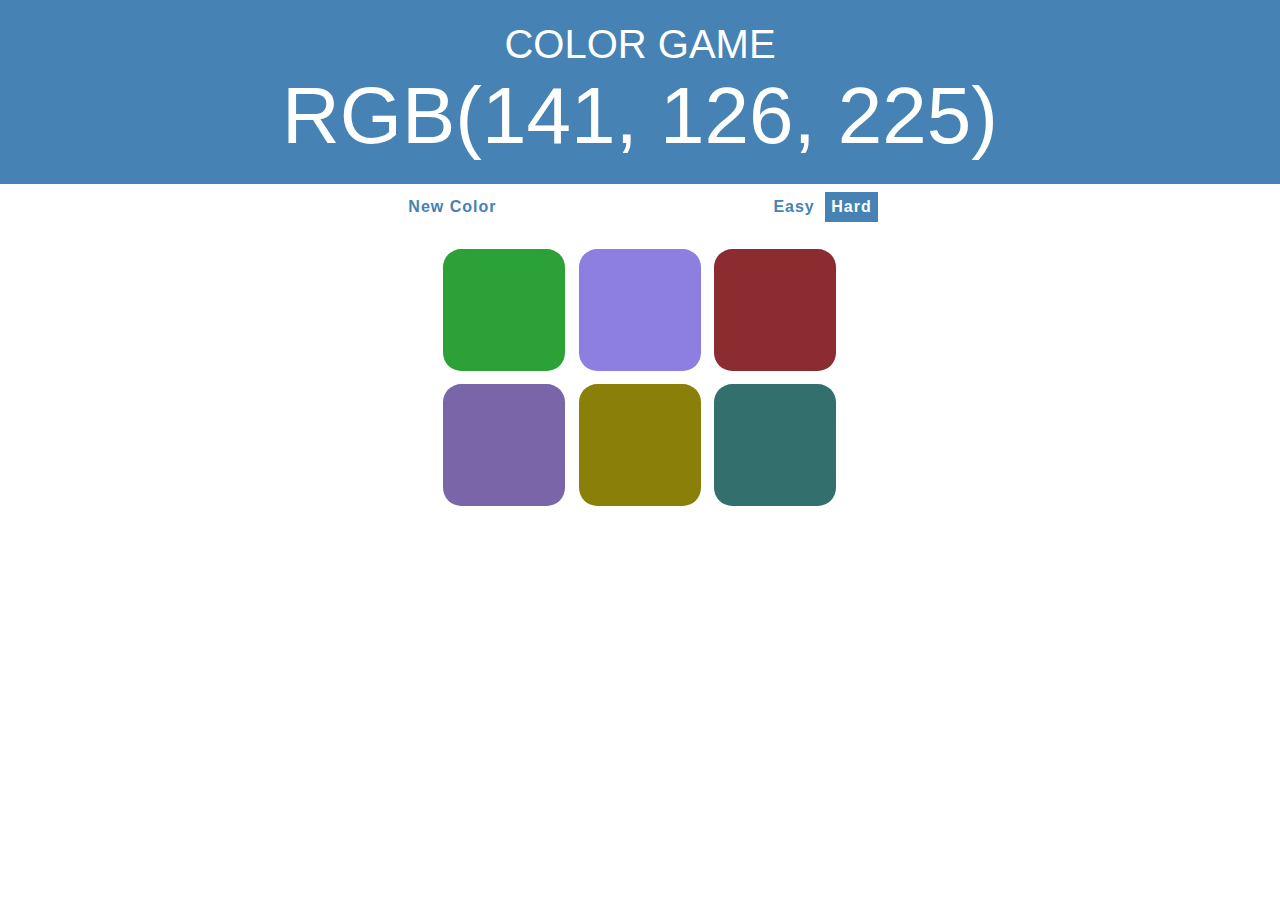
==== index.html @ 4901bb1a "Update index.html" ====
<!DOCTYPE html>
<html lang="en">

<head>
    <meta charset="UTF-8">
    <meta name="viewport" content="width=device-width, initial-scale=1.0">
    <title>Color Game</title>
    <link rel="stylesheet" href="colorGame.css">
    <link rel="stylesheet" href="https://stackpath.bootstrapcdn.com/bootstrap/4.5.2/css/bootstrap.min.css"
        integrity="sha384-JcKb8q3iqJ61gNV9KGb8thSsNjpSL0n8PARn9HuZOnIxN0hoP+VmmDGMN5t9UJ0Z" crossorigin="anonymous">

</head>

<body>

    <h1>Color Game
        <br>
        <span id="colorDisplay">RGB</span>
        </br>
    </h1>

    <div id="stripe">
        <button id="reset">New Color</button>
        <span id="message"> </span>
        <button id="easyBtn">Easy</button>
        <button class="selected" id="hardBtn">Hard</button>
    </div>

    <div class="row">
        <div class="col-md-4 mb-4" id="container">
            <div class="square"></div>
            <div class="square"></div>
            <div class="square"></div>
            <div class="square"></div>
            <div class="square"></div>
            <div class="square"></div>
        </div>
    </div>
    <script src="colorGame.js"></script>
</body>
</html>
---- colorGame.css ----
body{
    background-color : #232323;
    margin: 0;
    font-family: "Montserrat" ;

}

.square{
    width: 30%;
    background: darkcyan;
    padding-bottom: 30%;
    float: left;
    margin: 1.66%;
    border-radius: 15%;
    transition: background 0.5s;
    -webkit-transition: background 0.5s;
    -moz-transition: background 0.5s;
}

#container{
    width: 600px;
    margin: 20px auto;
}

h1{
    color: white;
    text-align: center;
    line-height: 1.1;
    background: steelblue;
    font-weight: normal;
    margin: 0;
    text-transform: uppercase;
    padding: 20px 0;
}

#colorDisplay{
    font-size: 200% ;
}

#message{
    display: inline-block;
    width: 20%;
}

#stripe{
    background-color: white;
    height: 30px;
    text-align: center;
    color:black;
}

.selected{
    background: steelblue;
    color: white;
}

 button{
     border: none;
     background: none;
     text-transform: uppercase;
     height: 100%;
     font-weight: 700;
     color: steelblue;
     letter-spacing: 1px;
     font-size: inherit;
     transition: all 0.5s;
     outline: none;
 }

 button:hover{
     color: white;
     background: steelblue;
 }
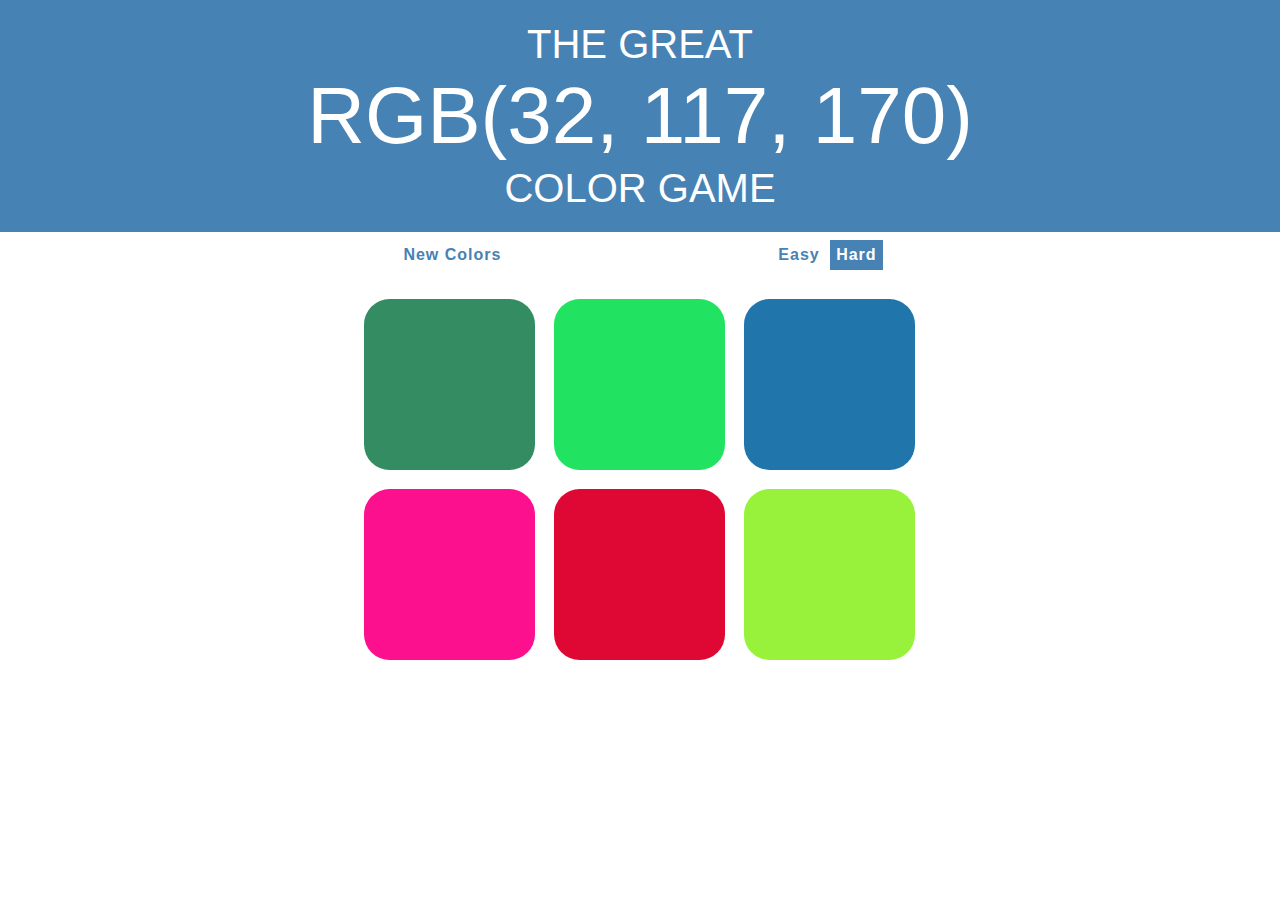
==== commit 9e41aeb8: "Rename colorGame.html to index.html" ====
--- a/index.html
+++ b/index.html
@@ -1,41 +1,35 @@
-<!DOCTYPE html>
-<html lang="en">
-
-<head>
-    <meta charset="UTF-8">
-    <meta name="viewport" content="width=device-width, initial-scale=1.0">
-    <title>Color Game</title>
-    <link rel="stylesheet" href="colorGame.css">
-    <link rel="stylesheet" href="https://stackpath.bootstrapcdn.com/bootstrap/4.5.2/css/bootstrap.min.css"
-        integrity="sha384-JcKb8q3iqJ61gNV9KGb8thSsNjpSL0n8PARn9HuZOnIxN0hoP+VmmDGMN5t9UJ0Z" crossorigin="anonymous">
-
-</head>
-
-<body>
-
-    <h1>Color Game
-        <br>
-        <span id="colorDisplay">RGB</span>
-        </br>
-    </h1>
-
-    <div id="stripe">
-        <button id="reset">New Color</button>
-        <span id="message"> </span>
-        <button id="easyBtn">Easy</button>
-        <button class="selected" id="hardBtn">Hard</button>
-    </div>
-
-    <div class="row">
-        <div class="col-md-4 mb-4" id="container">
-            <div class="square"></div>
-            <div class="square"></div>
-            <div class="square"></div>
-            <div class="square"></div>
-            <div class="square"></div>
-            <div class="square"></div>
-        </div>
-    </div>
-    <script src="colorGame.js"></script>
-</body>
-</html>
+<!DOCTYPE html>
+<html>
+<head>
+	<title>Color Game</title>
+	<link rel="stylesheet" type="text/css" href="colorGame.css">
+	<link rel="stylesheet" href="https://stackpath.bootstrapcdn.com/bootstrap/4.5.2/css/bootstrap.min.css" integrity="sha384-JcKb8q3iqJ61gNV9KGb8thSsNjpSL0n8PARn9HuZOnIxN0hoP+VmmDGMN5t9UJ0Z" crossorigin="anonymous">
+</head>
+<body>
+<h1>
+	The Great 
+	<br>
+	<span id="colorDisplay">RGB</span> 
+	<br>
+	Color Game
+</h1>
+
+<div id="stripe">
+	<button id="reset">New Colors</button>
+	<span id="message"></span>
+	<button class="mode">Easy</button>
+	<button class="mode selected">Hard</button>
+</div>
+
+	<div class="col-md-4 xl-2" id="container">
+		<div class="square"></div>
+		<div class="square"></div>
+		<div class="square"></div>
+		<div class="square"></div>
+		<div class="square"></div>
+		<div class="square"></div>
+	</div>
+
+<script type="text/javascript" src="colorGame.js"></script>
+</body>
+</html>
--- a/colorGame.css
+++ b/colorGame.css
@@ -1,73 +1,73 @@
-body{
-    background-color : #232323;
-    margin: 0;
-    font-family: "Montserrat" ;
-
-}
-
-.square{
-    width: 30%;
-    background: darkcyan;
-    padding-bottom: 30%;
-    float: left;
-    margin: 1.66%;
-    border-radius: 15%;
-    transition: background 0.5s;
-    -webkit-transition: background 0.5s;
-    -moz-transition: background 0.5s;
-}
-
-#container{
-    width: 600px;
-    margin: 20px auto;
-}
-
-h1{
-    color: white;
-    text-align: center;
-    line-height: 1.1;
-    background: steelblue;
-    font-weight: normal;
-    margin: 0;
-    text-transform: uppercase;
-    padding: 20px 0;
-}
-
-#colorDisplay{
-    font-size: 200% ;
-}
-
-#message{
-    display: inline-block;
-    width: 20%;
-}
-
-#stripe{
-    background-color: white;
-    height: 30px;
-    text-align: center;
-    color:black;
-}
-
-.selected{
-    background: steelblue;
-    color: white;
-}
-
- button{
-     border: none;
-     background: none;
-     text-transform: uppercase;
-     height: 100%;
-     font-weight: 700;
-     color: steelblue;
-     letter-spacing: 1px;
-     font-size: inherit;
-     transition: all 0.5s;
-     outline: none;
- }
-
- button:hover{
-     color: white;
-     background: steelblue;
- }+body {
+	margin: 0;
+	font-family: "Montserrat", "Avenir";
+}
+
+.square {
+	width: 30%;
+	background: purple;
+	padding-bottom: 30%;
+	float: left;
+	margin: 1.66%;
+	border-radius: 15%;
+	transition: background 0.6s;
+	-webkit-transition: background 0.6s;
+	-moz-transition: background 0.6s;
+}
+
+#container {
+	margin: 20px auto;
+	max-width: 600px;
+}
+
+h1 {
+	text-align: center;
+	line-height: 1.1;
+	font-weight: normal;
+	color: white;
+	background: steelblue;
+	margin: 0;
+	text-transform: uppercase;
+	padding: 20px 0;
+}
+
+#colorDisplay {
+	font-size: 200%;
+}
+
+#message {
+	display: inline-block;
+	width: 20%;
+}
+
+#stripe {
+	background: white;
+	height: 30px;
+	text-align: center;
+	color: black;
+}
+
+.selected {
+	color: white;
+	background: steelblue;
+}
+
+button {
+	border: none;
+	background: none;
+	text-transform: uppercase;
+	height: 100%;
+	font-weight: 700;
+	color: steelblue;
+	letter-spacing: 1px;
+	font-size: inherit;
+	transition: all 0.3s;
+	-webkit-transition: all 0.3s;
+	-moz-transition: all 0.3s;
+	outline: none;
+}
+
+button:hover {
+	color: white;
+	background: steelblue;
+}
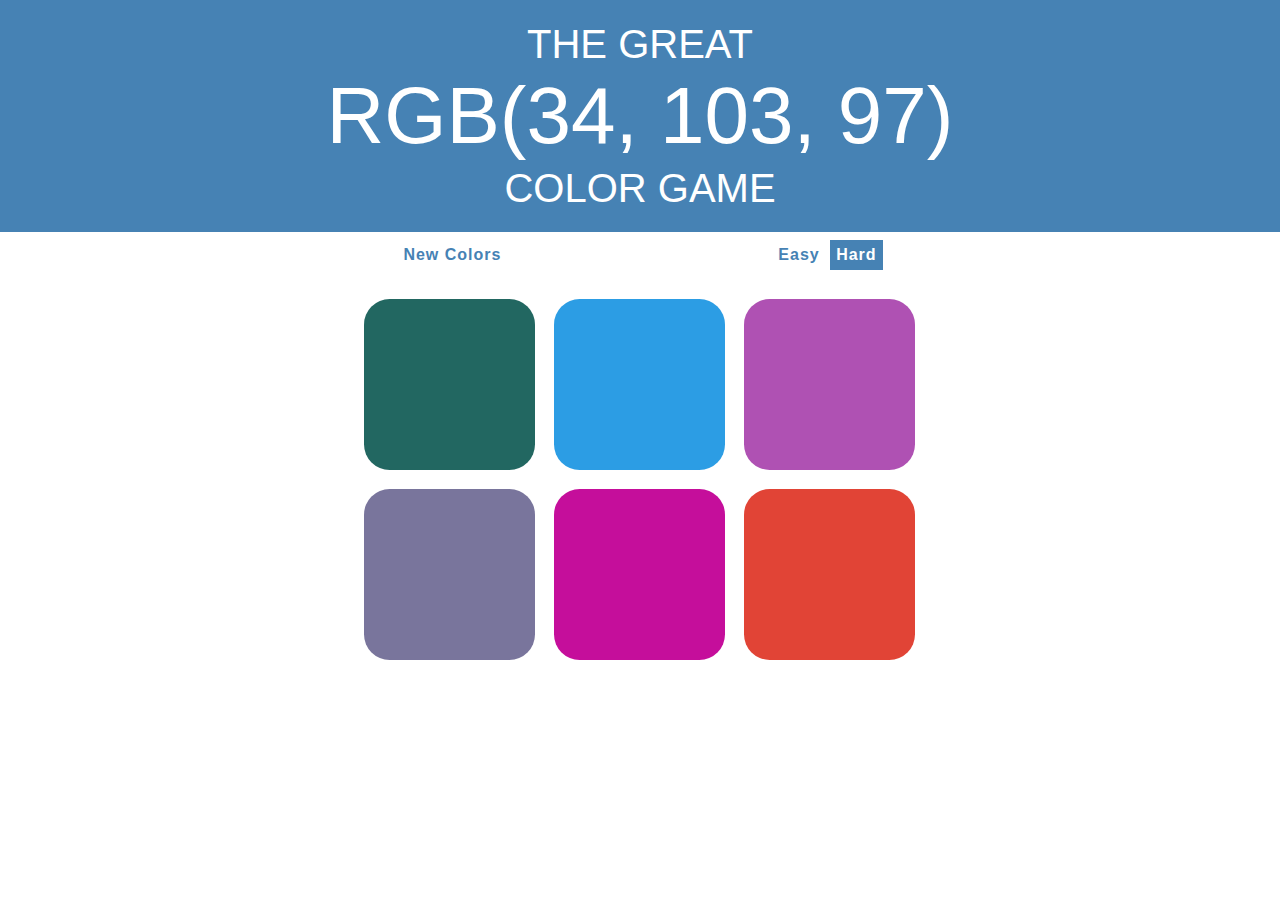
==== commit b2411ff4: "Update index.html" ====
--- a/index.html
+++ b/index.html
@@ -21,7 +21,7 @@
 	<button class="mode selected">Hard</button>
 </div>
 
-	<div class="col-md-4 xl-2" id="container">
+	<div class="col-xs-7 col-sm-6 col-lg-8" id="container">
 		<div class="square"></div>
 		<div class="square"></div>
 		<div class="square"></div>
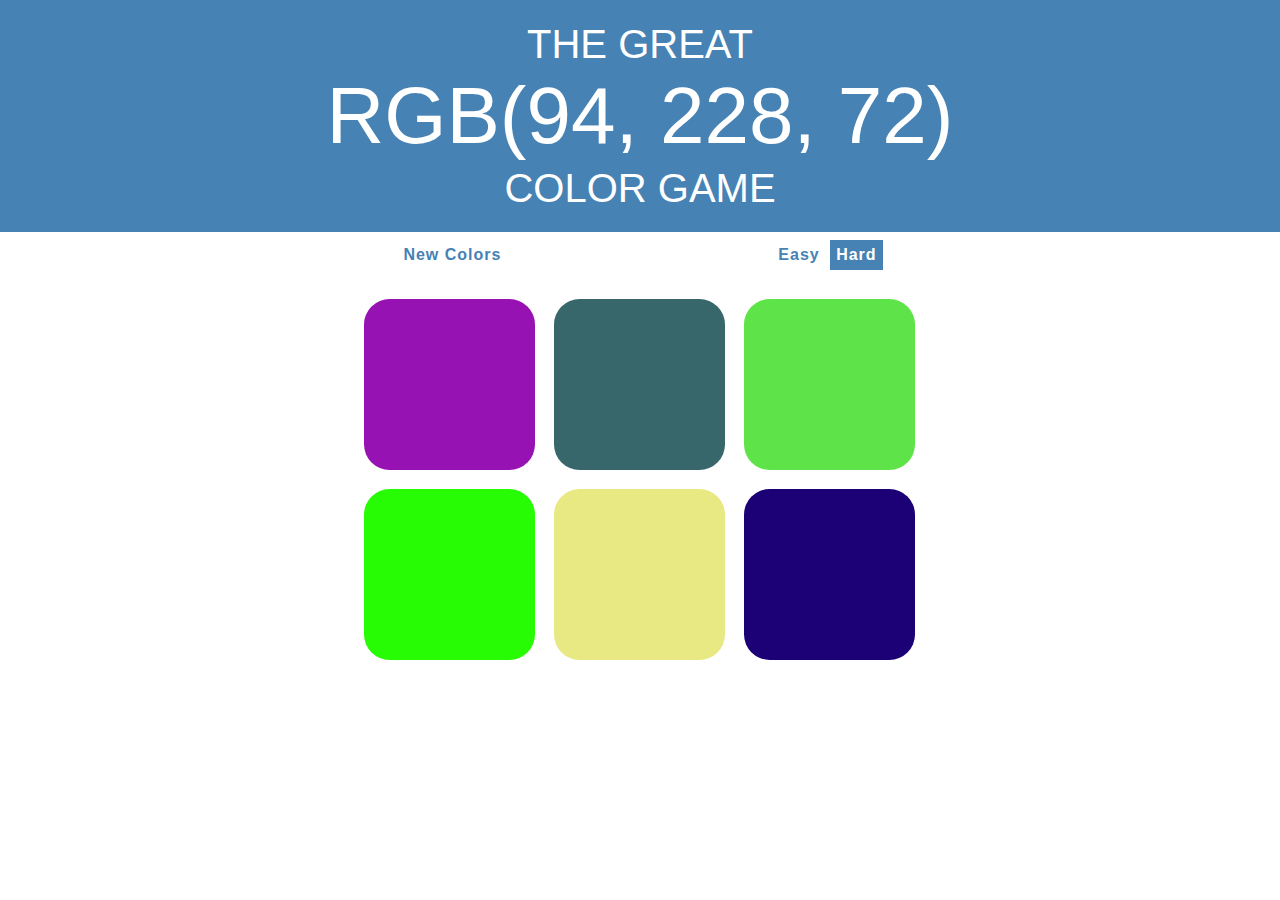
==== commit 4e3adcc4: "Update index.html" ====
--- a/index.html
+++ b/index.html
@@ -21,7 +21,7 @@
 	<button class="mode selected">Hard</button>
 </div>
 
-	<div class="col-xs-7 col-sm-6 col-lg-8" id="container">
+	<div class="col-xs-7 col-md-4 col-sm-6 col-lg-8" id="container">
 		<div class="square"></div>
 		<div class="square"></div>
 		<div class="square"></div>
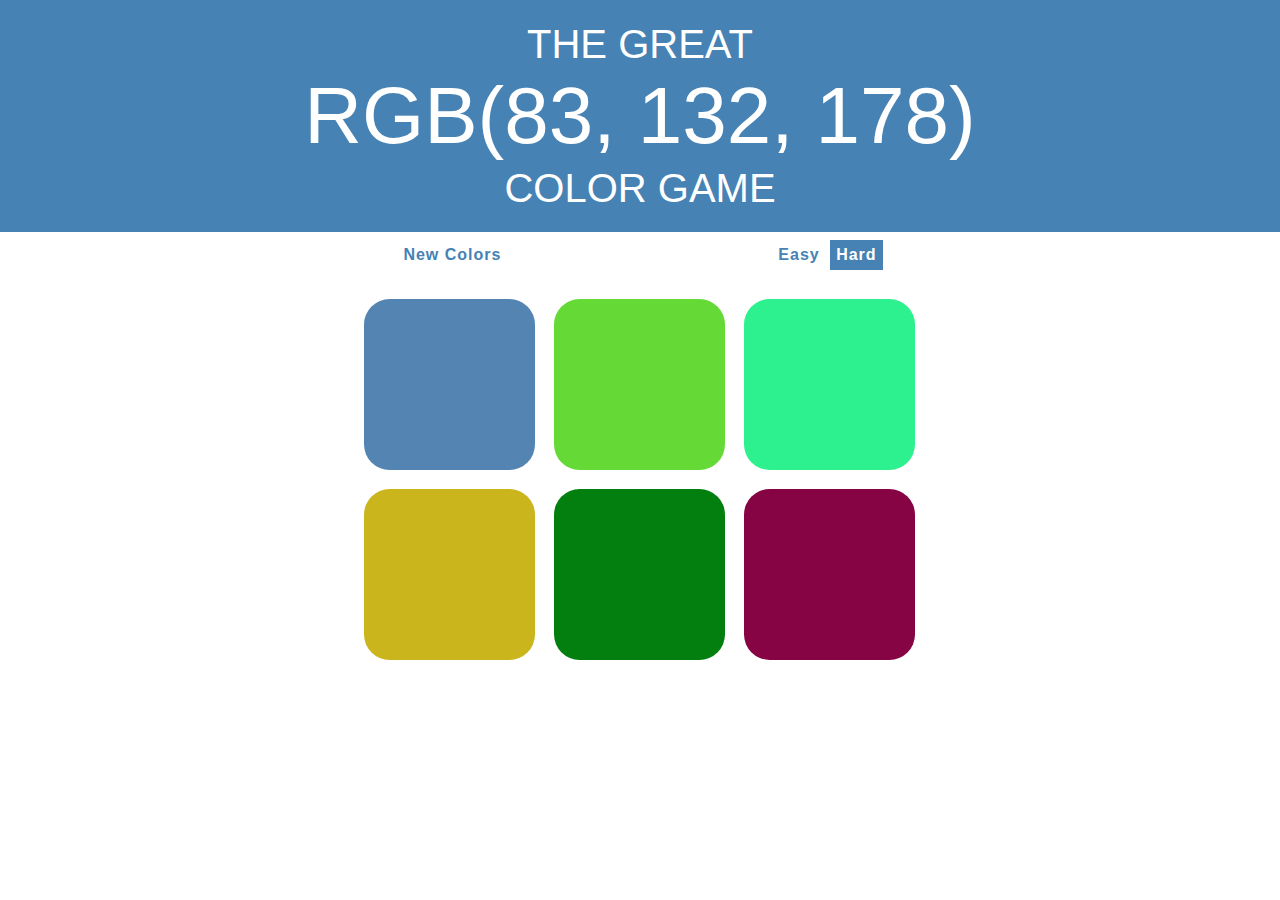
==== commit e7b0c51d: "Update index.html" ====
--- a/index.html
+++ b/index.html
@@ -21,7 +21,7 @@
 	<button class="mode selected">Hard</button>
 </div>
 
-	<div class="col-xs-7 col-md-4 col-sm-6 col-lg-8" id="container">
+	<div class="col-md-4" id="container">
 		<div class="square"></div>
 		<div class="square"></div>
 		<div class="square"></div>
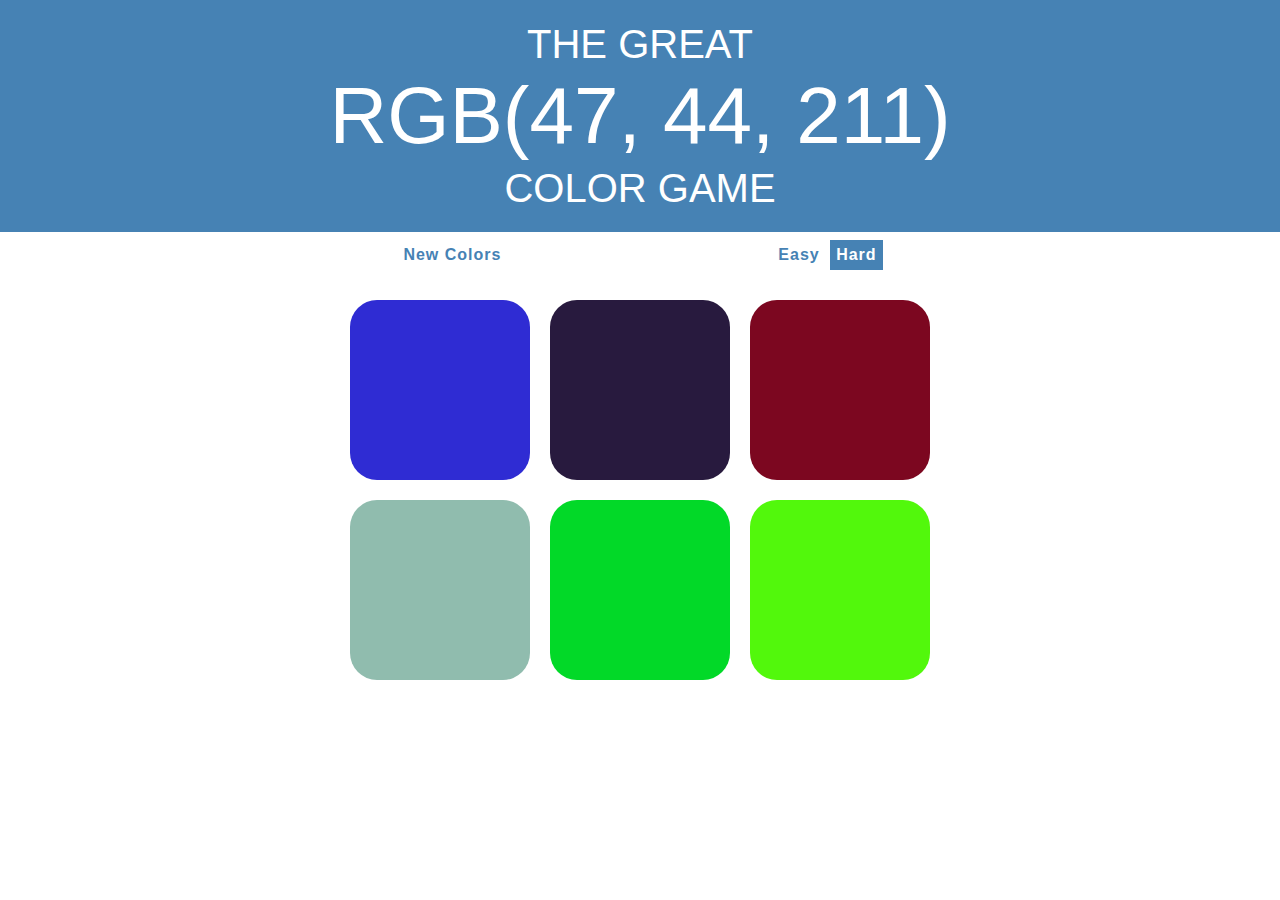
==== commit 27e9fc0d: "Update index.html" ====
--- a/index.html
+++ b/index.html
@@ -21,7 +21,7 @@
 	<button class="mode selected">Hard</button>
 </div>
 
-	<div class="col-md-4" id="container">
+	<div id="container">
 		<div class="square"></div>
 		<div class="square"></div>
 		<div class="square"></div>
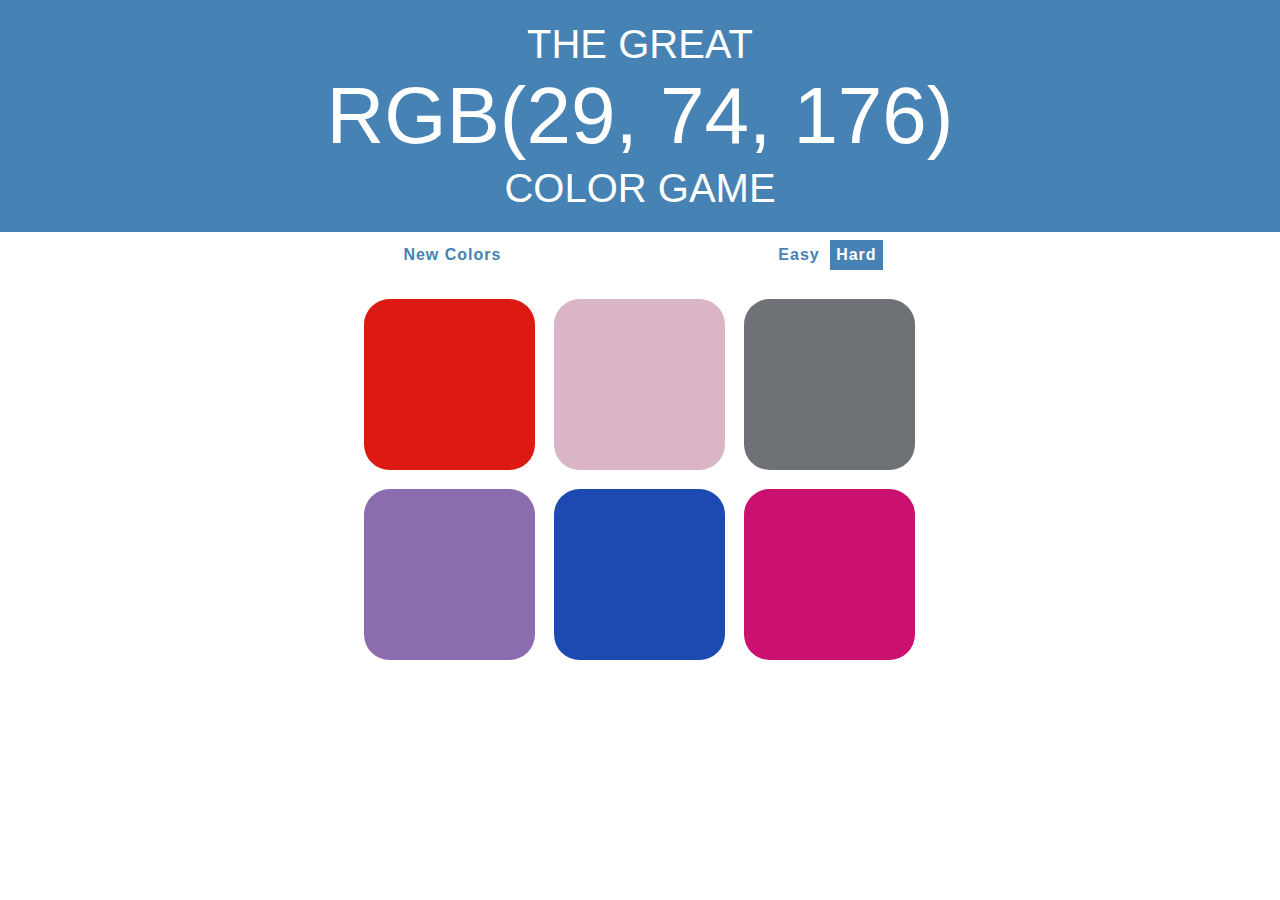
==== commit 20991a7b: "Update index.html" ====
--- a/index.html
+++ b/index.html
@@ -21,15 +21,16 @@
 	<button class="mode selected">Hard</button>
 </div>
 
-	<div id="container">
-		<div class="square"></div>
-		<div class="square"></div>
-		<div class="square"></div>
-		<div class="square"></div>
-		<div class="square"></div>
-		<div class="square"></div>
+<div class="row">
+		<div class="col-sm-9 col-md-6 col-lg-8 col-xl-10" id="container">
+			<div class="square"></div>
+			<div class="square"></div>
+			<div class="square"></div>
+			<div class="square"></div>
+			<div class="square"></div>
+			<div class="square"></div>
+		</div>
 	</div>
-
 <script type="text/javascript" src="colorGame.js"></script>
 </body>
 </html>
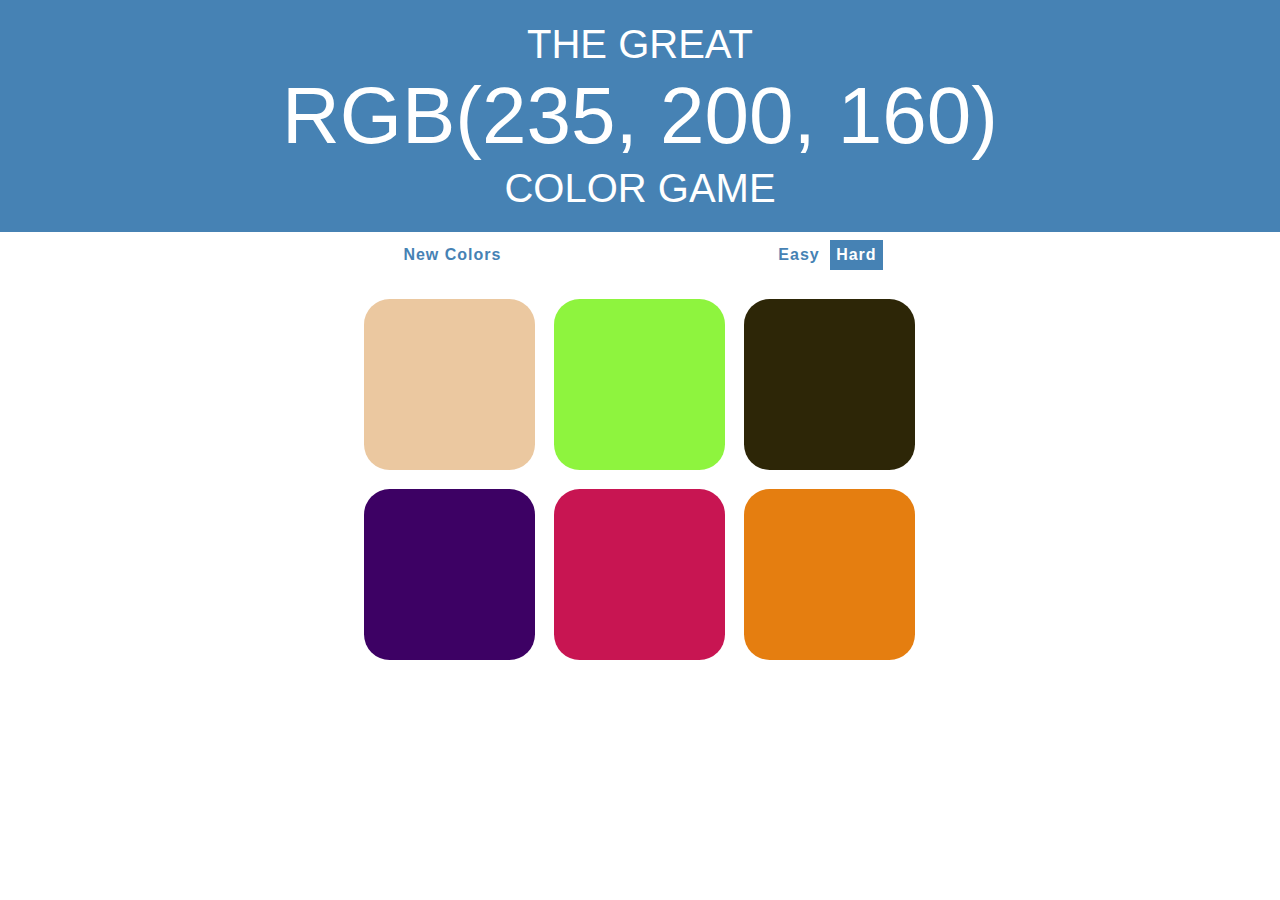
==== commit 3b12a1ec: "Update index.html" ====
--- a/index.html
+++ b/index.html
@@ -21,15 +21,14 @@
 	<button class="mode selected">Hard</button>
 </div>
 
-<div class="row">
-		<div class="col-sm-9 col-md-6 col-lg-8 col-xl-10" id="container">
-			<div class="square"></div>
-			<div class="square"></div>
-			<div class="square"></div>
-			<div class="square"></div>
-			<div class="square"></div>
-			<div class="square"></div>
-		</div>
+<div class="col-sm-9 col-md-6 col-lg-8 col-xl-10" id="container">
+	<div class="square"></div>
+	<div class="square"></div>
+	<div class="square"></div>
+	<div class="square"></div>
+	<div class="square"></div>
+	<div class="square"></div>
+</div>
 	</div>
 <script type="text/javascript" src="colorGame.js"></script>
 </body>
